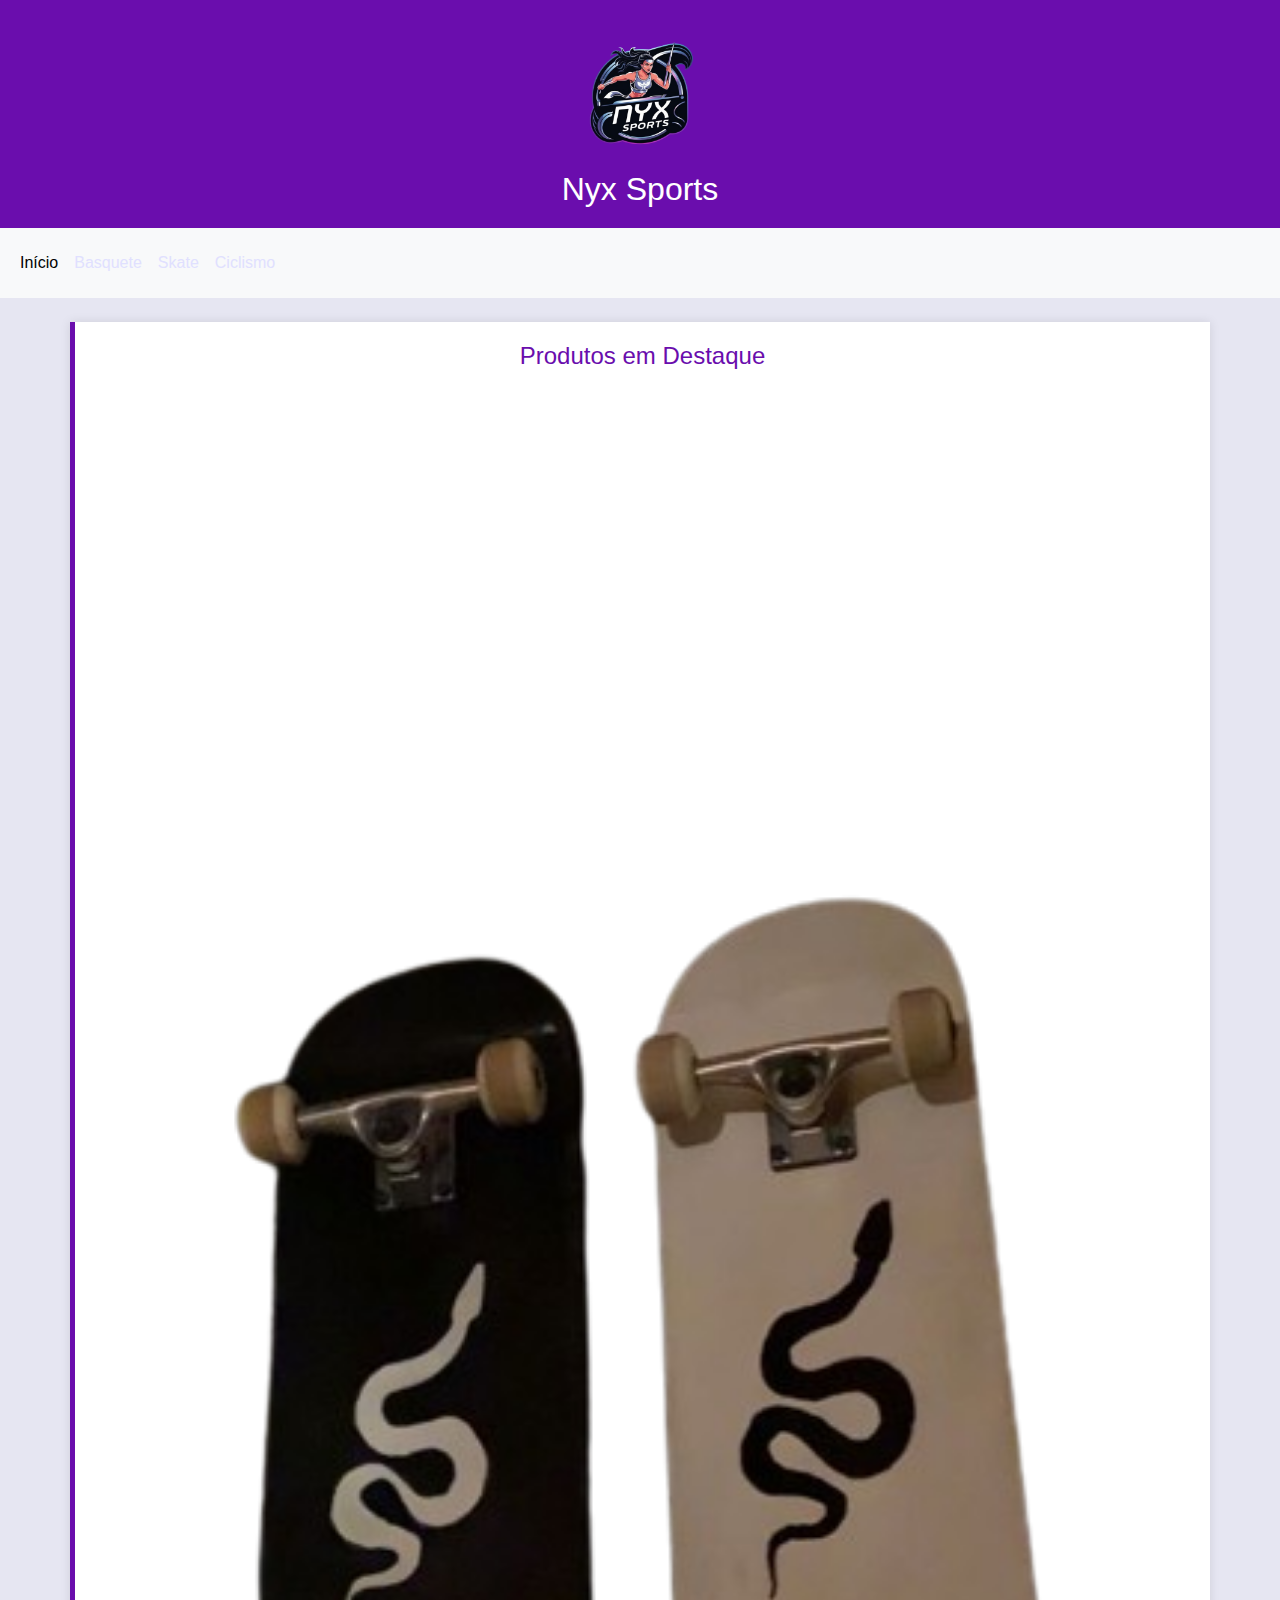
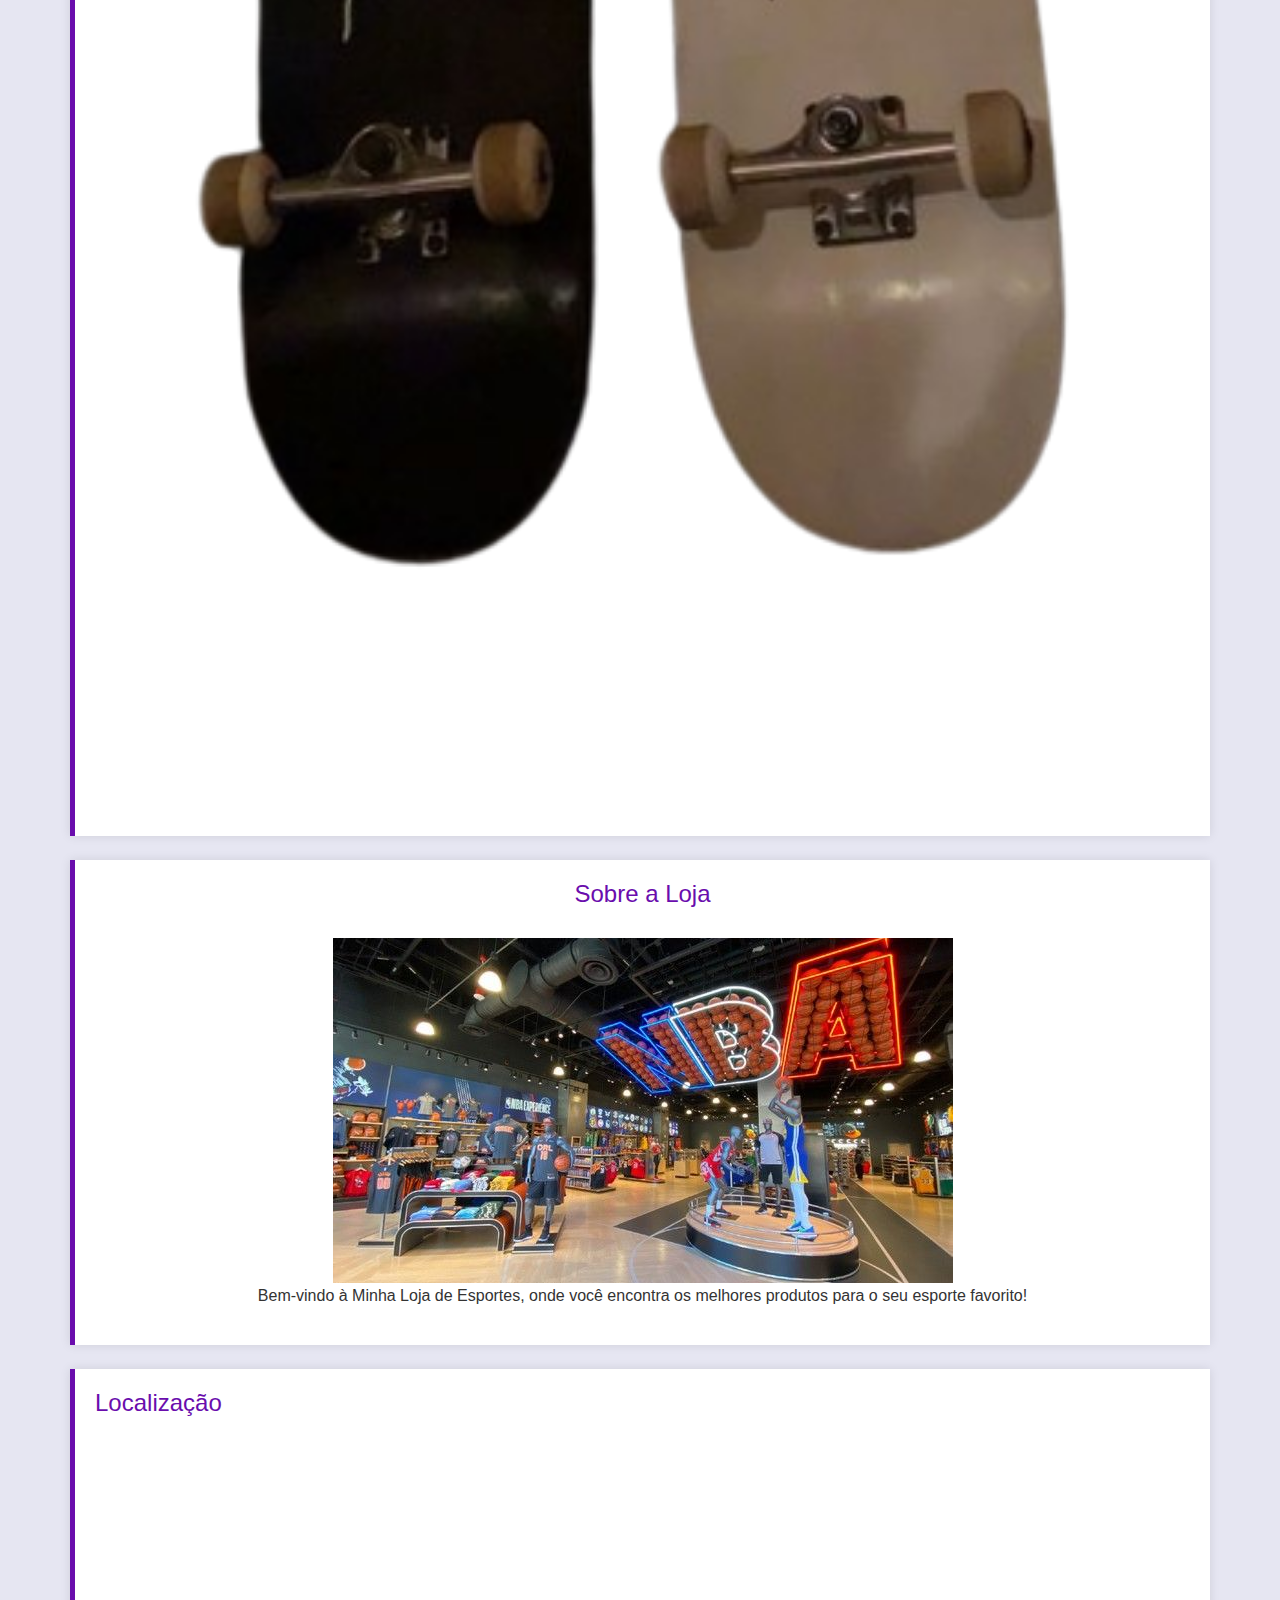
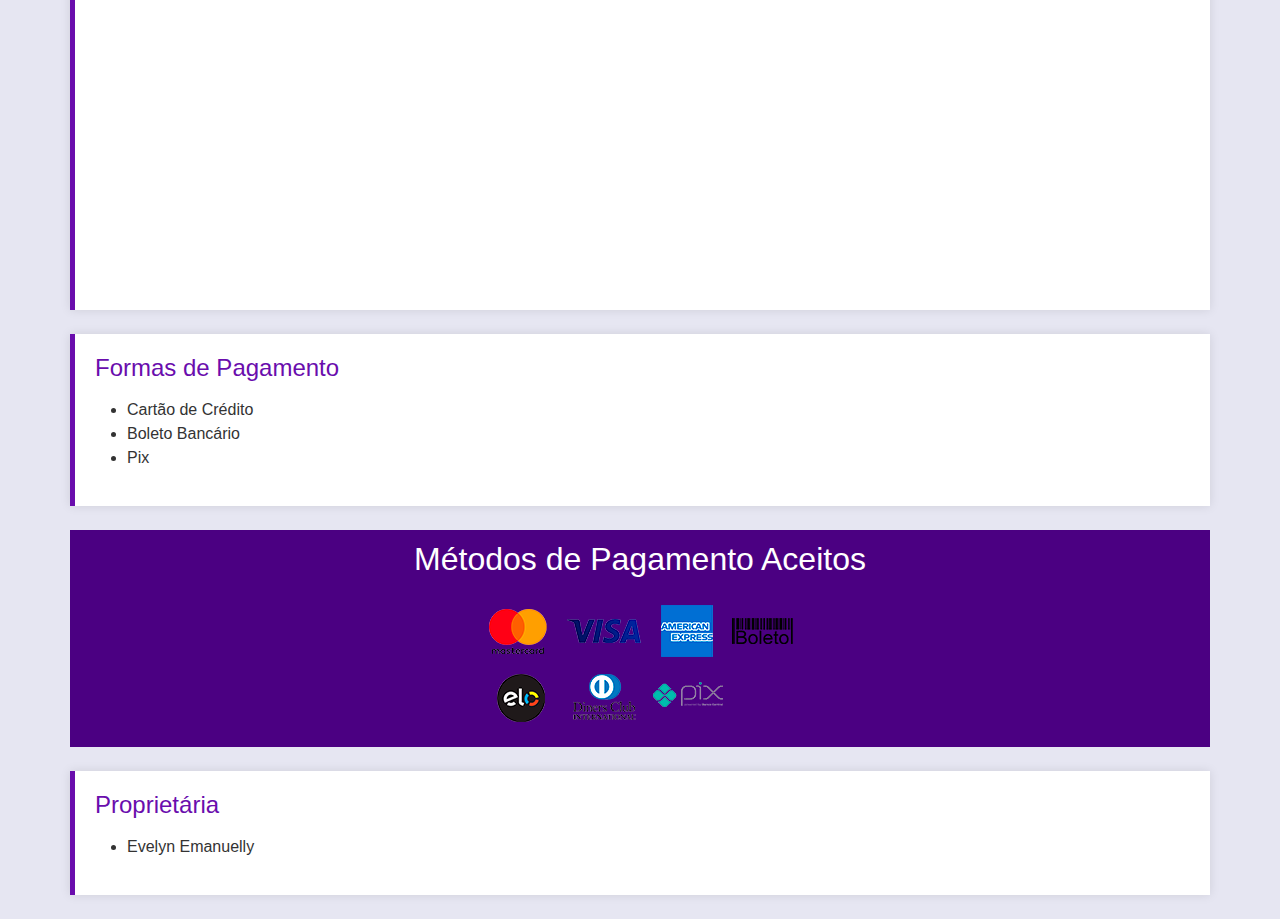
==== index.html @ dfee6684 "Site concluido" ====
<!DOCTYPE html>
<html lang="pt-BR">
<head>
    <meta charset="UTF-8">
    <meta name="viewport" content="width=device-width, initial-scale=1.0">
    <title>Nyx Sports</title>
    <link href="https://cdn.jsdelivr.net/npm/bootstrap@5.3.0/dist/css/bootstrap.min.css" rel="stylesheet">
    <script src="https://cdn.jsdelivr.net/npm/bootstrap@5.3.0/dist/js/bootstrap.bundle.min.js"></script>
    <link rel="stylesheet" href="estilo.css"> 
</head>
<body>

    <!-- Imagem do Logo -->
    <header class="text-center">
        <img src="imgs/logo.png" alt="Logo da Loja">
        <h1>Nyx Sports</h1>
    </header>

    <nav class="navbar navbar-expand-lg navbar-light bg-light">
        <div class="container-fluid">
            <ul class="navbar-nav me-auto mb-2 mb-lg-0">
                <li class="nav-item">
                    <a class="nav-link active" aria-current="page" href="index.html">Início</a>
                </li>
                <li class="nav-item">
                    <a class="nav-link" href="Esporte/Basquete/index.html">Basquete</a>
                </li>
                <li class="nav-item">
                    <a class="nav-link" href="Esporte/Skate/index.html">Skate</a>
                </li>
                <li class="nav-item">
                    <a class="nav-link" href="Esporte/Ciclismo/index.html">Ciclismo</a>
                </li>
            </ul>
        </div>
    </nav>

    <section class="container mt-4">
        <h2 class="text-center">Produtos em Destaque</h2>
        <div id="carouselExampleIndicators" class="carousel slide" data-bs-ride="carousel">
            <div class="carousel-indicators">
                <button type="button" data-bs-target="#carouselExampleIndicators" data-bs-slide-to="0" class="active" aria-current="true" aria-label="Slide 1"></button>
                <button type="button" data-bs-target="#carouselExampleIndicators" data-bs-slide-to="1" aria-label="Slide 2"></button>
                <button type="button" data-bs-target="#carouselExampleIndicators" data-bs-slide-to="2" aria-label="Slide 3"></button>
            </div>
            <div class="carousel-inner">
                <div class="carousel-item active">
                    <a href="Esporte/Skate/index.html"><img src="imgs/skate.snakes.png" class="d-block w-100" alt="Produto de Skate"></a>
                    <div class="carousel-caption d-none d-md-block">
                        <h5>Skate Completo Pro</h5>
                        <p>Ideal para quem busca performance.</p>
                    </div>
                </div>
                <div class="carousel-item">
                    <a href="Esporte/Ciclismo/index.html"><img src="imgs/kit.seguranca.jpeg" class="d-block w-100" alt="Produto de Ciclismo"></a>
                    <div class="carousel-caption d-none d-md-block">
                        <h5>Bicicleta Speed Pro</h5>
                        <p>Leve e rápida, perfeita para competições.</p>
                    </div>
                </div>
                <div class="carousel-item">
                    <a href="Esporte/Basquete/index.html"><img src="imgs/bola3 - lançamento.jpg" class="d-block w-100" alt="Produto de Basquete"></a>
                    <div class="carousel-caption d-none d-md-block">
                        <h5>Bola de Basquete com swarovski</h5>
                        <p>Alta durabilidade e aderência.</p>
                    </div>
                </div>
            </div>
            <button class="carousel-control-prev" type="button" data-bs-target="#carouselExampleIndicators" data-bs-slide="prev">
                <span class="carousel-control-prev-icon" aria-hidden="true"></span>
                <span class="visually-hidden">Previous</span>
            </button>
            <button class="carousel-control-next" type="button" data-bs-target="#carouselExampleIndicators" data-bs-slide="next">
                <span class="carousel-control-next-icon" aria-hidden="true"></span>
                <span class="visually-hidden">Next</span>
            </button>
        </div>
    </section>

    <section class="container text-center mt-4">
        <h2>Sobre a Loja</h2>
        <img src="imgs/foto loja.jpeg" alt="Imagem da Loja" class="img-fluid">
        <p>Bem-vindo à Minha Loja de Esportes, onde você encontra os melhores produtos para o seu esporte favorito!</p>
    </section>

    <section class="container mt-4">
        <h2>Localização</h2>
        <iframe src="https://www.google.com/maps/place/Sport+Center/@-16.16876,-42.2938519,20.25z/data=!4m14!1m7!3m6!1s0x74debf164f2884d:0x53d7c2a67499456d!2sSport+Center!8m2!3d-16.1687033!4d-42.2937317!16s%2Fg%2F11j4qpgv6m!3m5!1s0x74debf164f2884d:0x53d7c2a67499456d!8m2!3d-16.1687033!4d-42.2937317!16s%2Fg%2F11j4qpgv6m?entry=ttu" width="100%" height="450" style="border:0;" allowfullscreen="" loading="lazy"></iframe>
    </section>

    <section class="container mt-4">
        <h2>Formas de Pagamento</h2>
        <ul>
            <li>Cartão de Crédito</li>
            <li>Boleto Bancário</li>
            <li>Pix</li>
        </ul>
    </section>

    <footer class="container text-center mt-4">
        <h2>Métodos de Pagamento Aceitos</h2>
        <img src="imgs/pagamento.png" alt="Formas de Pagamento Aceitas" class="img-fluid">
    </footer>

    <section class="container mt-4 mb-4">
        <h2>Proprietária</h2>
        <ul>
            <li>Evelyn Emanuelly</li>
        </ul>
    </section>

</body>
</html>
---- estilo.css ----
/* Estilos Globais */
body {
    font-family: Arial, sans-serif;
    margin: 0;
    padding: 0;
    background-color: #e6e6f2; /* Tom frio claro de fundo */
    color: #333;
}

/* Cabeçalho */
header {
    background-color: #6a0dad; /* Roxo forte */
    color: #fff;
    padding: 20px 0;
    text-align: center;
}

header img {
    max-width: 150px;
    height: auto;
}

header h1 {
    margin: 0;
    font-size: 2em;
}

/* Menu de Navegação */
nav {
    background-color: #4b0082; /* Roxo escuro */
}

nav .navbar-nav .nav-link {
    color: #e0e0ff; /* Tom frio claro */
    padding: 15px;
}

nav .navbar-nav .nav-link:hover {
    background-color: #6a0dad; /* Roxo forte */
    color: #fff;
}

/* Seções de Conteúdo */
section.container {
    padding: 20px;
    background-color: #fff;
    margin-top: 20px;
    box-shadow: 0px 0px 10px rgba(0, 0, 0, 0.1);
    border-left: 5px solid #6a0dad; /* Detalhe em roxo */
}

section h2 {
    font-size: 1.5em;
    color: #6a0dad; /* Roxo forte */
    margin-bottom: 15px;
}

section p {
    line-height: 1.6;
}

section img {
    max-width: 100%;
    height: auto;
    margin-top: 15px;
}

/* Cartões de Produtos */
.card {
    box-shadow: 0px 0px 5px rgba(0, 0, 0, 0.1);
    border: none;
}

.card .card-title {
    font-size: 1.25em;
    color: #6a0dad; /* Roxo forte */
}

.card .card-text {
    font-size: 1em;
    color: #333;
}

.card img {
    max-width: 100%;
    height: auto;
}

.card .text-muted {
    font-size: 0.9em;
    color: #666;
}

/* Rodapé */
footer {
    background-color: #4b0082; /* Roxo escuro */
    color: #fff;
    padding: 10px 0;
    text-align: center;
    margin-top: 20px;
}

footer img {
    max-width: 200px;
    height: auto;
    margin-top: 10px;
}

/* Estilos Responsivos */
@media (max-width: 768px) {
    header img {
        max-width: 100px;
    }

    nav .navbar-nav .nav-link {
        padding: 10px;
    }

    section.container {
        padding: 15px;
    }
}
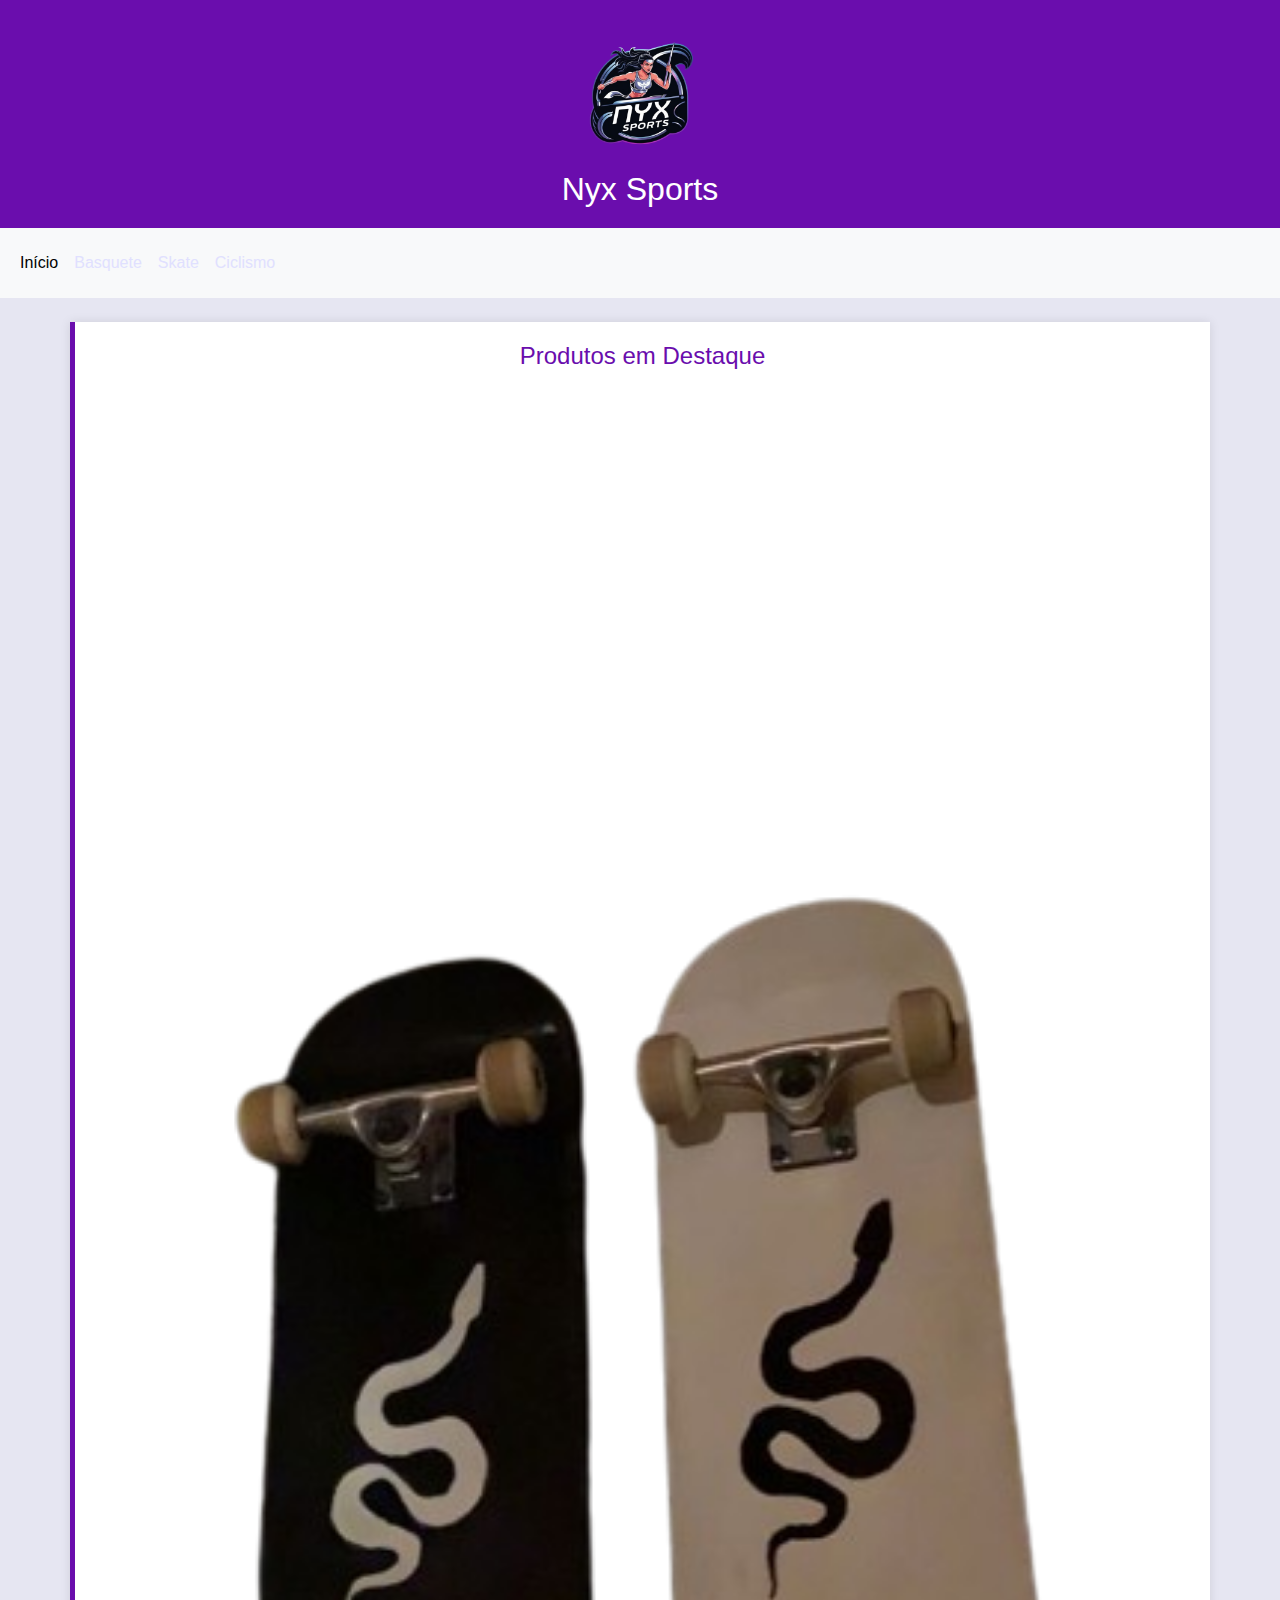
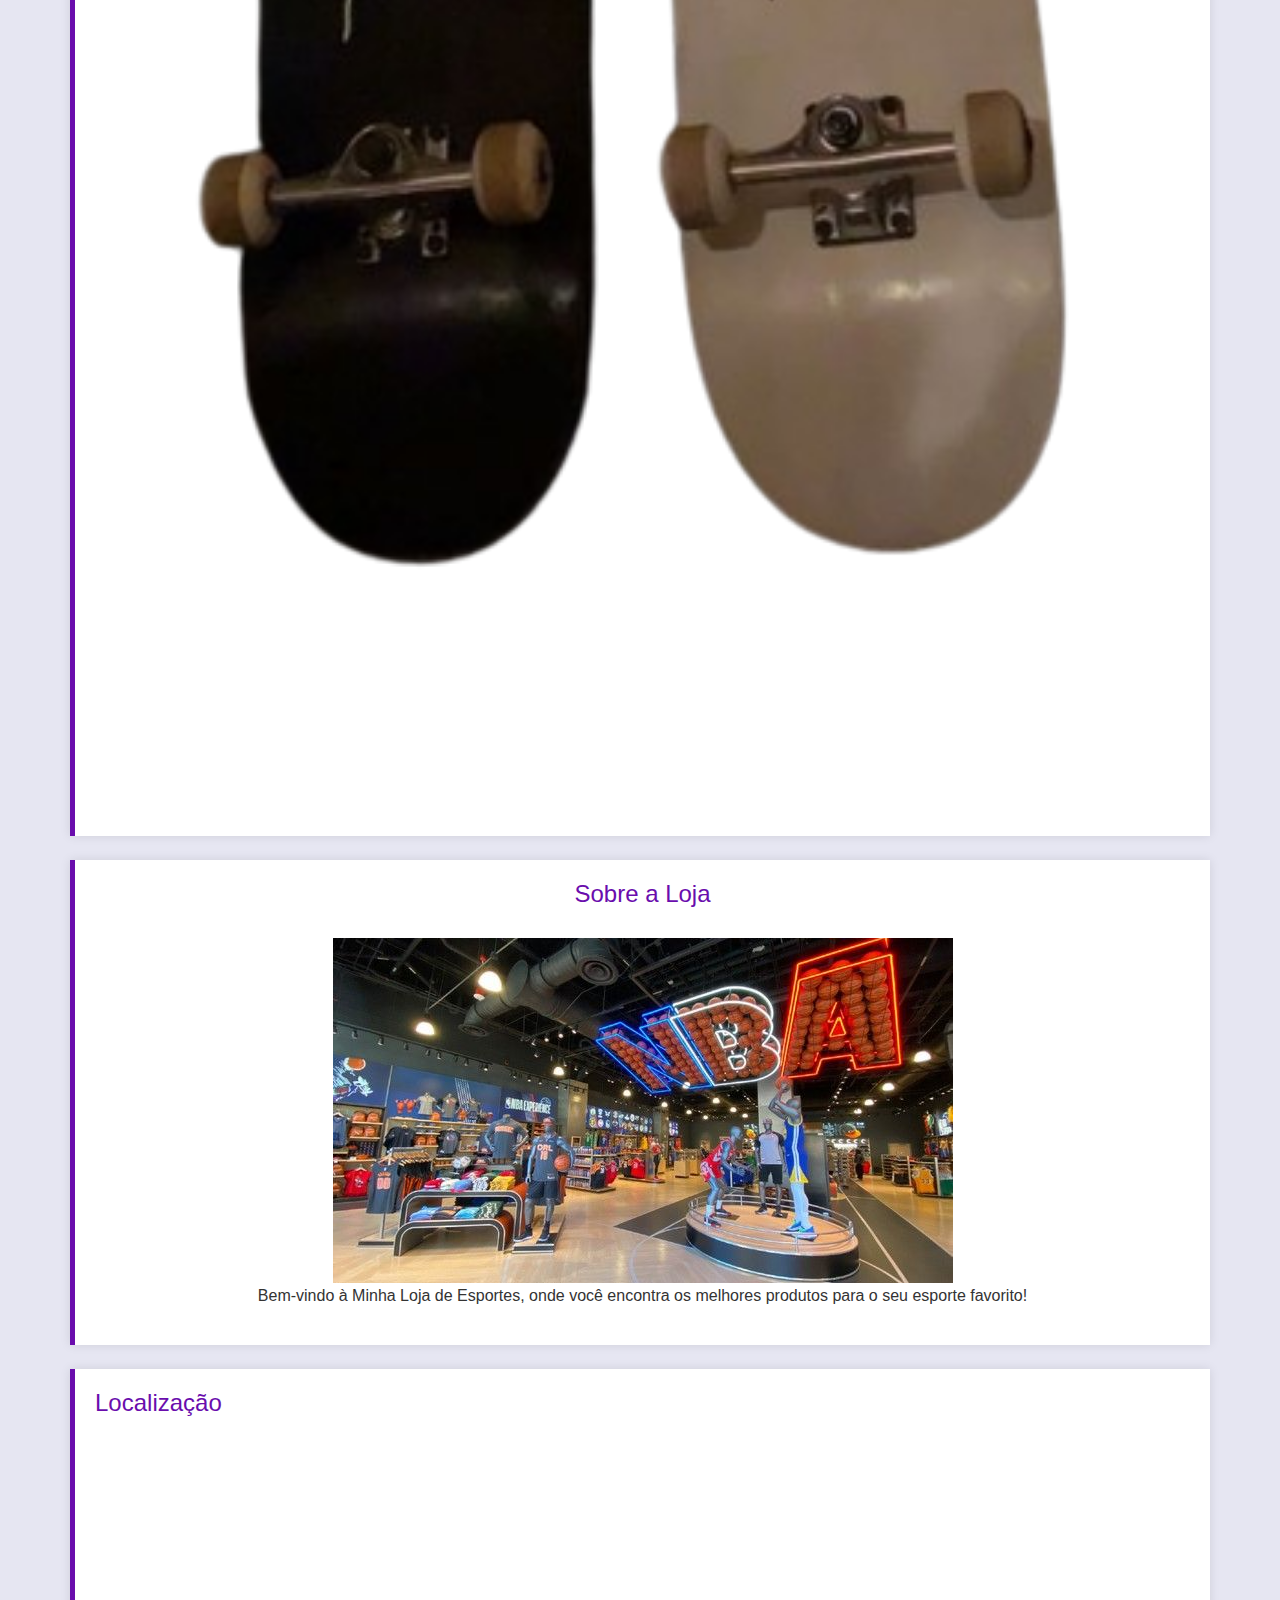
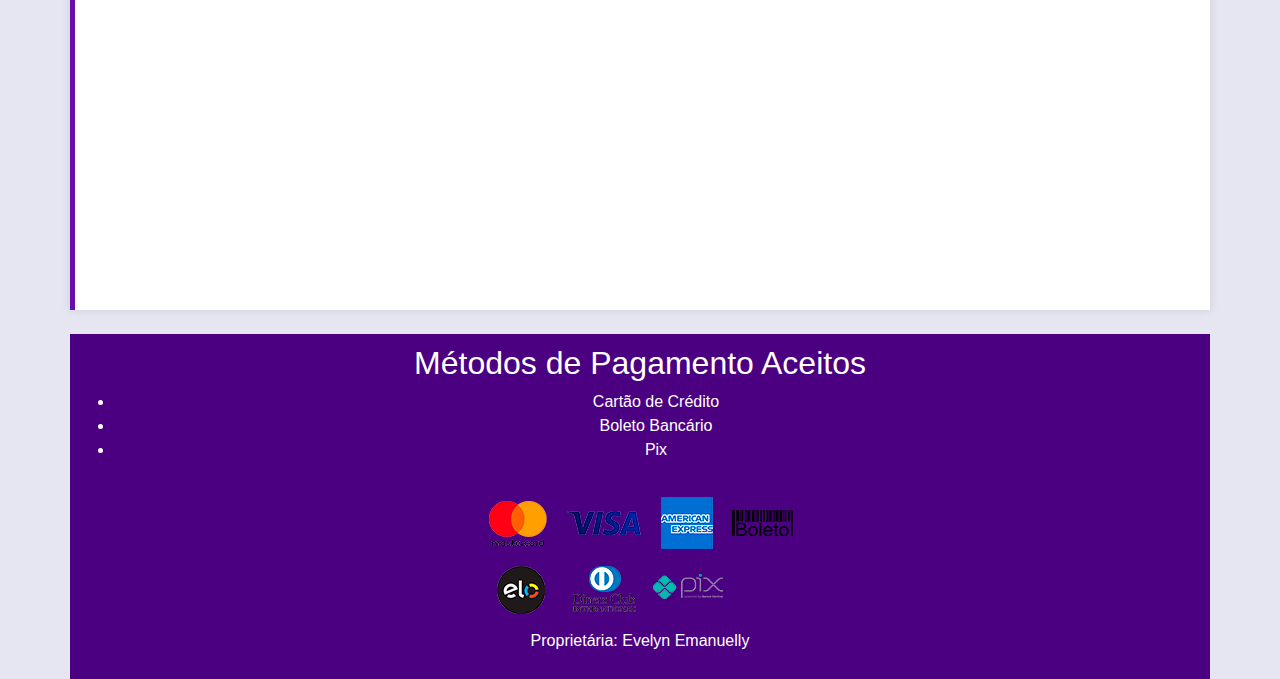
==== commit e4e7fde4: "mudanças feitas no index" ====
--- a/index.html
+++ b/index.html
@@ -10,7 +10,6 @@
 </head>
 <body>
 
-    <!-- Imagem do Logo -->
     <header class="text-center">
         <img src="imgs/logo.png" alt="Logo da Loja">
         <h1>Nyx Sports</h1>
@@ -88,26 +87,16 @@
         <iframe src="https://www.google.com/maps/place/Sport+Center/@-16.16876,-42.2938519,20.25z/data=!4m14!1m7!3m6!1s0x74debf164f2884d:0x53d7c2a67499456d!2sSport+Center!8m2!3d-16.1687033!4d-42.2937317!16s%2Fg%2F11j4qpgv6m!3m5!1s0x74debf164f2884d:0x53d7c2a67499456d!8m2!3d-16.1687033!4d-42.2937317!16s%2Fg%2F11j4qpgv6m?entry=ttu" width="100%" height="450" style="border:0;" allowfullscreen="" loading="lazy"></iframe>
     </section>
 
-    <section class="container mt-4">
-        <h2>Formas de Pagamento</h2>
+    <footer class="container text-center mt-4">
+        <h2>Métodos de Pagamento Aceitos</h2>
         <ul>
             <li>Cartão de Crédito</li>
             <li>Boleto Bancário</li>
             <li>Pix</li>
         </ul>
-    </section>
-
-    <footer class="container text-center mt-4">
-        <h2>Métodos de Pagamento Aceitos</h2>
         <img src="imgs/pagamento.png" alt="Formas de Pagamento Aceitas" class="img-fluid">
-    </footer>
-
-    <section class="container mt-4 mb-4">
-        <h2>Proprietária</h2>
-        <ul>
-            <li>Evelyn Emanuelly</li>
-        </ul>
-    </section>
+        <p>Proprietária: Evelyn Emanuelly</p>
+    </footer>    
 
 </body>
 </html>
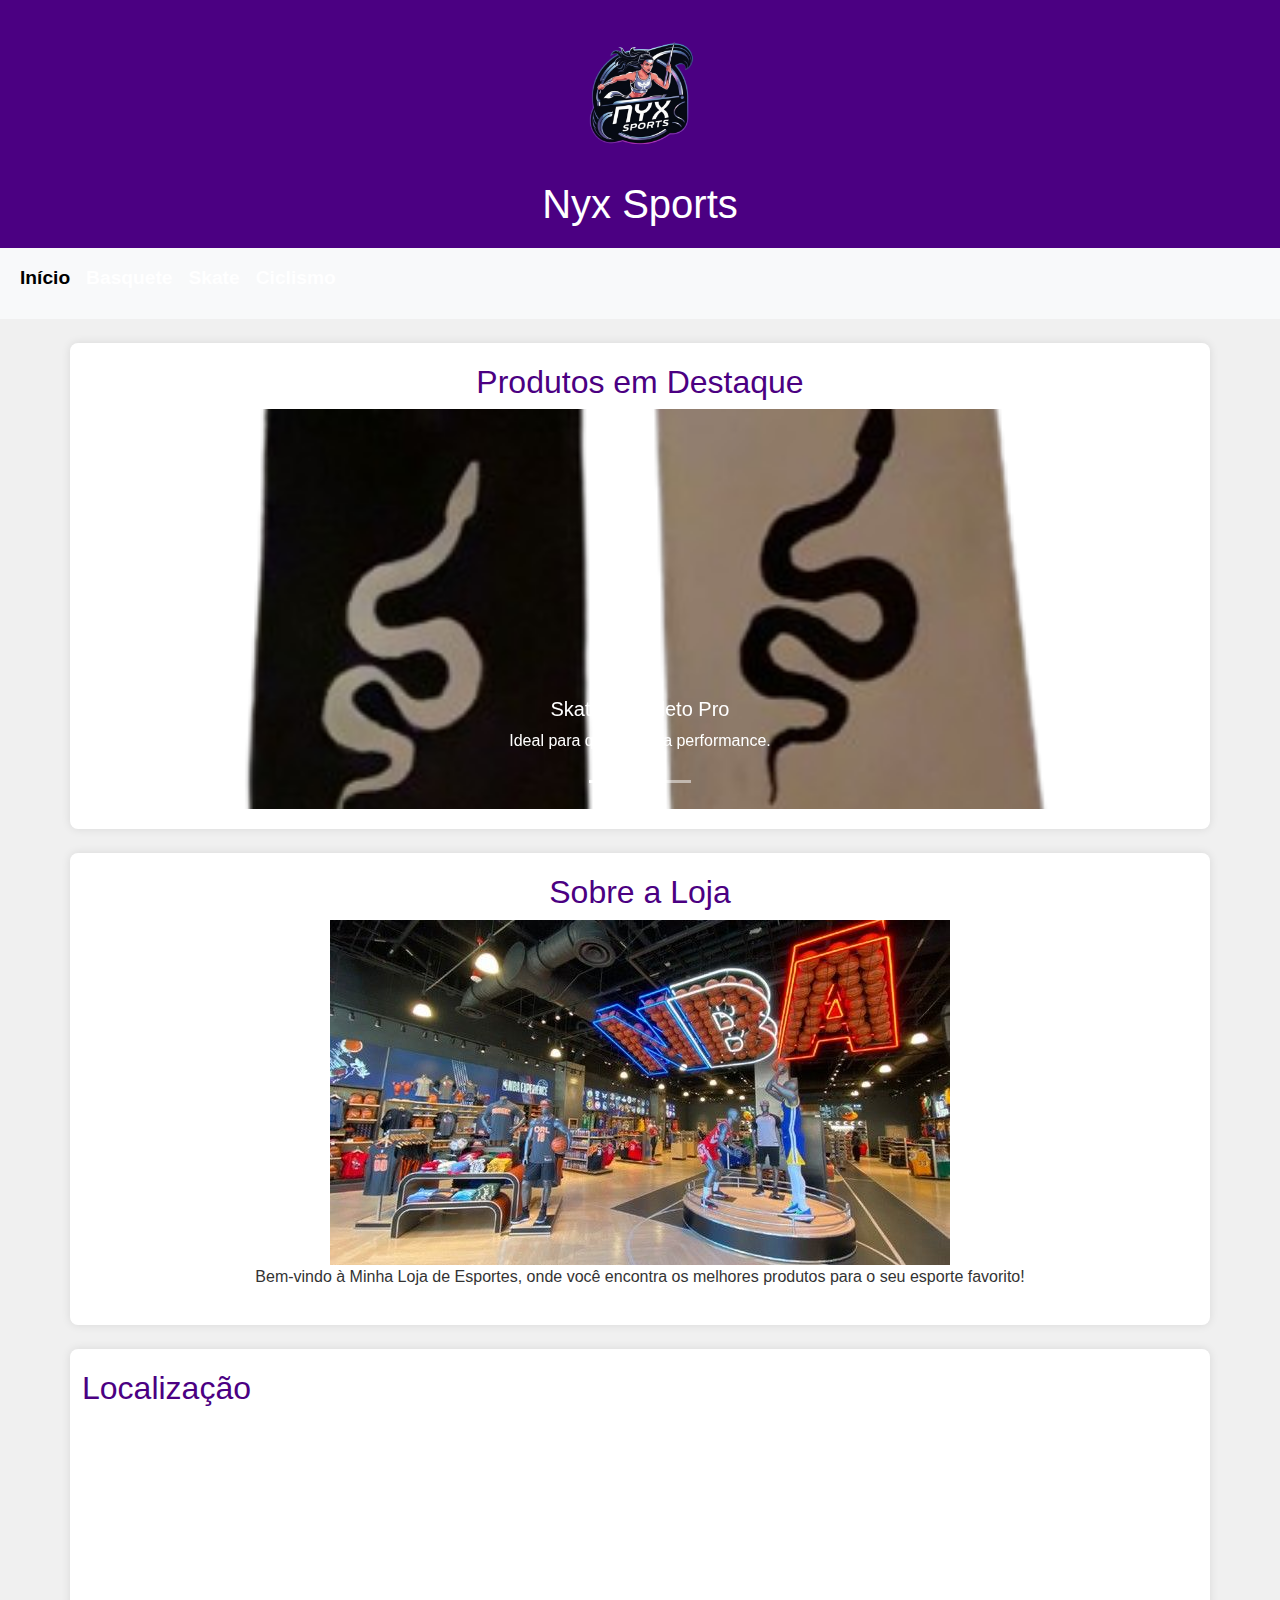
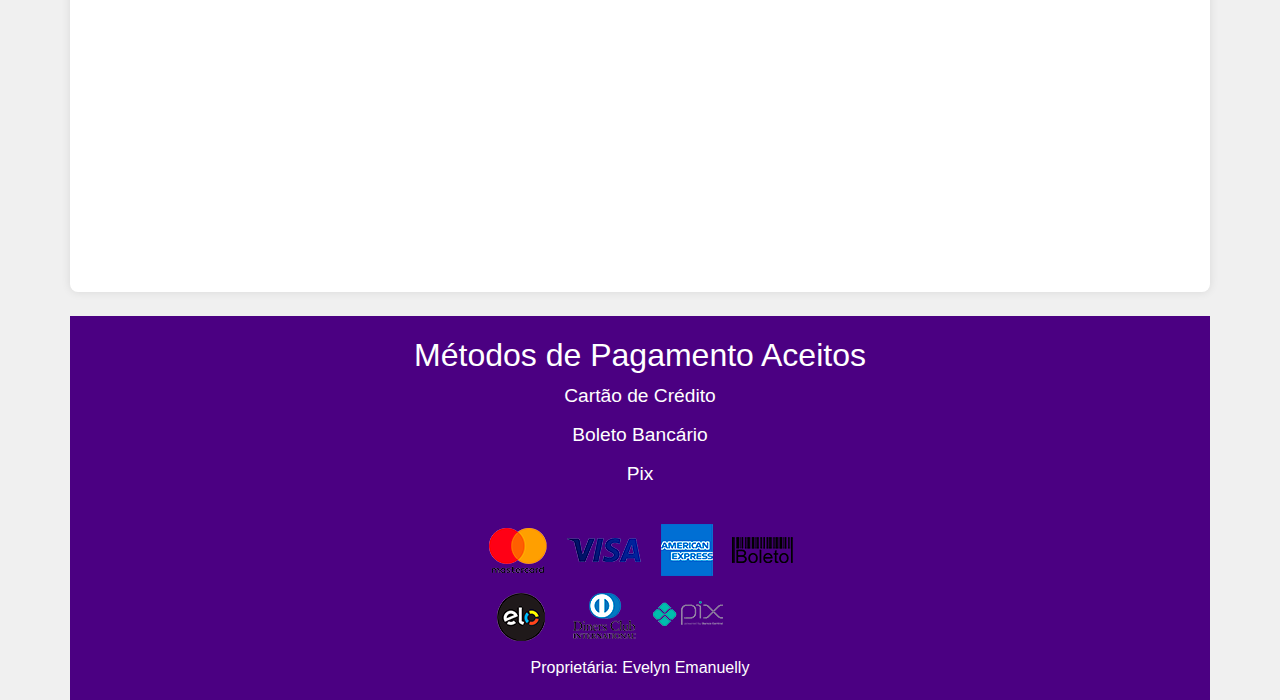
==== commit e7f31437: "Alterações feitas" ====
--- a/index.html
+++ b/index.html
@@ -51,9 +51,9 @@
                     </div>
                 </div>
                 <div class="carousel-item">
-                    <a href="Esporte/Ciclismo/index.html"><img src="imgs/kit.seguranca.jpeg" class="d-block w-100" alt="Produto de Ciclismo"></a>
+                    <a href="Esporte/Ciclismo/index.html"><img src="imgs/quadro bike.webp" class="d-block w-100" alt="Produto de Ciclismo"></a>
                     <div class="carousel-caption d-none d-md-block">
-                        <h5>Bicicleta Speed Pro</h5>
+                        <h5>Quadro de bicicleta</h5>
                         <p>Leve e rápida, perfeita para competições.</p>
                     </div>
                 </div>
--- a/estilo.css
+++ b/estilo.css
@@ -1,122 +1,86 @@
-/* Estilos Globais */
+/* Estilo geral para a página */
 body {
     font-family: Arial, sans-serif;
-    margin: 0;
-    padding: 0;
-    background-color: #e6e6f2; /* Tom frio claro de fundo */
-    color: #333;
+    background-color: #f0f0f0; /* Fundo claro para contraste com os elementos */
+    color: #333; /* Cor do texto */
 }
 
-/* Cabeçalho */
+/* Estilo do cabeçalho */
 header {
-    background-color: #6a0dad; /* Roxo forte */
-    color: #fff;
+    background-color: #4b0082; /* Cor de fundo roxa escura */
+    color: #fff; /* Cor do texto branca */
     padding: 20px 0;
-    text-align: center;
 }
 
 header img {
-    max-width: 150px;
-    height: auto;
+    max-width: 150px; /* Tamanho máximo para o logo */
+    margin-bottom: 10px;
 }
 
-header h1 {
+h1 {
+    font-size: 2.5em;
     margin: 0;
-    font-size: 2em;
 }
 
-/* Menu de Navegação */
-nav {
-    background-color: #4b0082; /* Roxo escuro */
+/* Estilo da barra de navegação */
+.navbar {
+    background-color: #6a0dad; /* Cor de fundo roxa */
 }
 
-nav .navbar-nav .nav-link {
-    color: #e0e0ff; /* Tom frio claro */
-    padding: 15px;
+.navbar .nav-link {
+    color: #fff; /* Cor do texto dos links */
+    font-weight: bold;
 }
 
-nav .navbar-nav .nav-link:hover {
-    background-color: #6a0dad; /* Roxo forte */
-    color: #fff;
+.navbar .nav-link:hover {
+    color: #dcdcdc; /* Cor do texto ao passar o mouse */
 }
 
-/* Seções de Conteúdo */
-section.container {
+/* Estilo do carrossel */
+.carousel-inner img {
+    max-height: 400px; /* Define a altura máxima das imagens */
+    object-fit: cover; /* Ajusta a imagem para preencher a altura sem distorcer */
+    width: 100%; /* Garante que a imagem tenha a largura completa do contêiner */
+}
+
+/* Estilo das seções */
+section {
+    background-color: #fff; /* Fundo branco para as seções */
     padding: 20px;
-    background-color: #fff;
-    margin-top: 20px;
-    box-shadow: 0px 0px 10px rgba(0, 0, 0, 0.1);
-    border-left: 5px solid #6a0dad; /* Detalhe em roxo */
+    margin-bottom: 20px;
+    border-radius: 8px;
+    box-shadow: 0px 0px 10px rgba(0, 0, 0, 0.1); /* Sombra suave */
 }
 
 section h2 {
-    font-size: 1.5em;
-    color: #6a0dad; /* Roxo forte */
-    margin-bottom: 15px;
+    color: #4b0082; /* Cor roxa para os títulos das seções */
 }
 
-section p {
-    line-height: 1.6;
-}
-
-section img {
-    max-width: 100%;
-    height: auto;
-    margin-top: 15px;
-}
-
-/* Cartões de Produtos */
-.card {
-    box-shadow: 0px 0px 5px rgba(0, 0, 0, 0.1);
-    border: none;
-}
-
-.card .card-title {
-    font-size: 1.25em;
-    color: #6a0dad; /* Roxo forte */
-}
-
-.card .card-text {
-    font-size: 1em;
-    color: #333;
-}
-
-.card img {
-    max-width: 100%;
-    height: auto;
-}
-
-.card .text-muted {
-    font-size: 0.9em;
-    color: #666;
-}
-
-/* Rodapé */
+/* Estilo do rodapé */
 footer {
-    background-color: #4b0082; /* Roxo escuro */
+    background-color: #4b0082; /* Cor de fundo roxa escura */
     color: #fff;
-    padding: 10px 0;
-    text-align: center;
+    padding: 20px 0;
     margin-top: 20px;
 }
 
+footer p {
+    margin: 0;
+}
+
+/* Estilo das listas de formas de pagamento */
+ul {
+    list-style-type: none; /* Remove os marcadores das listas */
+    padding: 0;
+}
+
+ul li {
+    font-size: 1.2em;
+    margin-bottom: 10px;
+}
+
+/* Estilo para as imagens de formas de pagamento */
 footer img {
-    max-width: 200px;
-    height: auto;
+    max-width: 200px; /* Tamanho máximo das imagens no rodapé */
     margin-top: 10px;
 }
-
-/* Estilos Responsivos */
-@media (max-width: 768px) {
-    header img {
-        max-width: 100px;
-    }
-
-    nav .navbar-nav .nav-link {
-        padding: 10px;
-    }
-
-    section.container {
-        padding: 15px;
-    }
-}
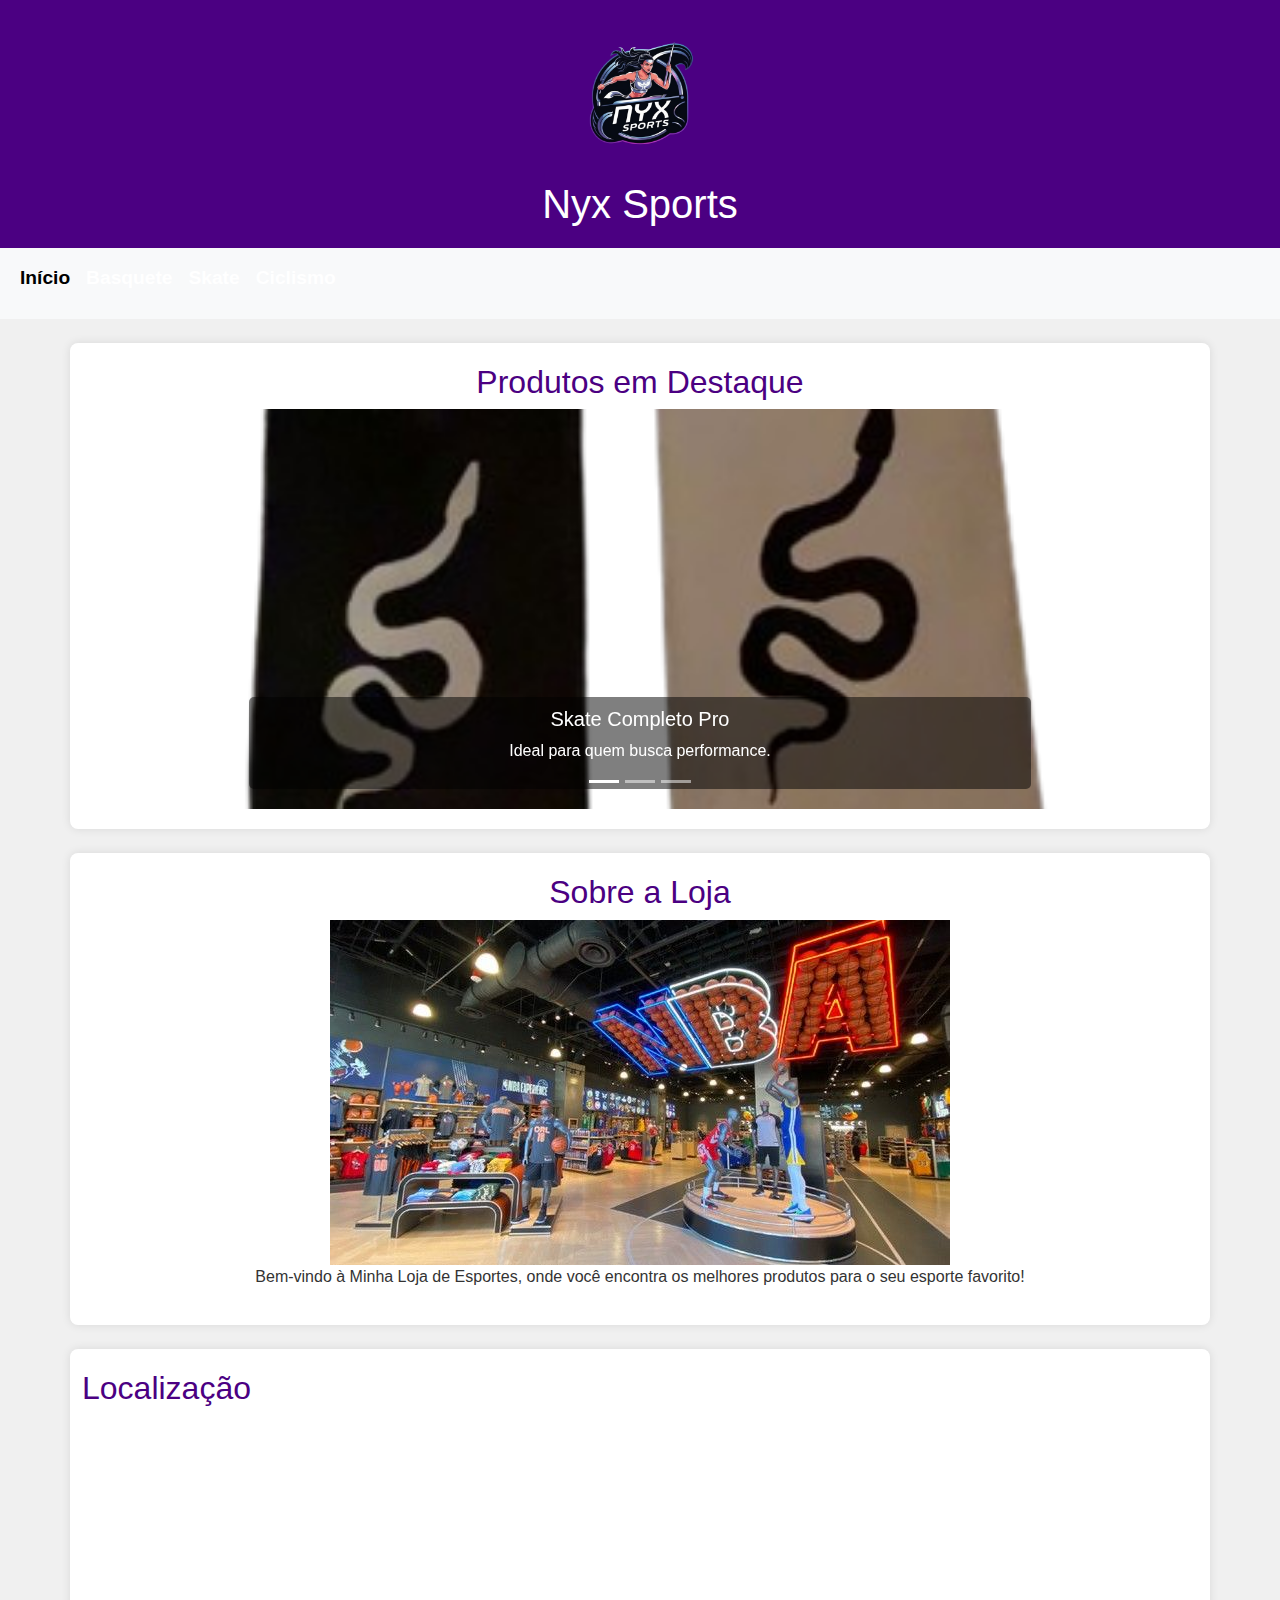
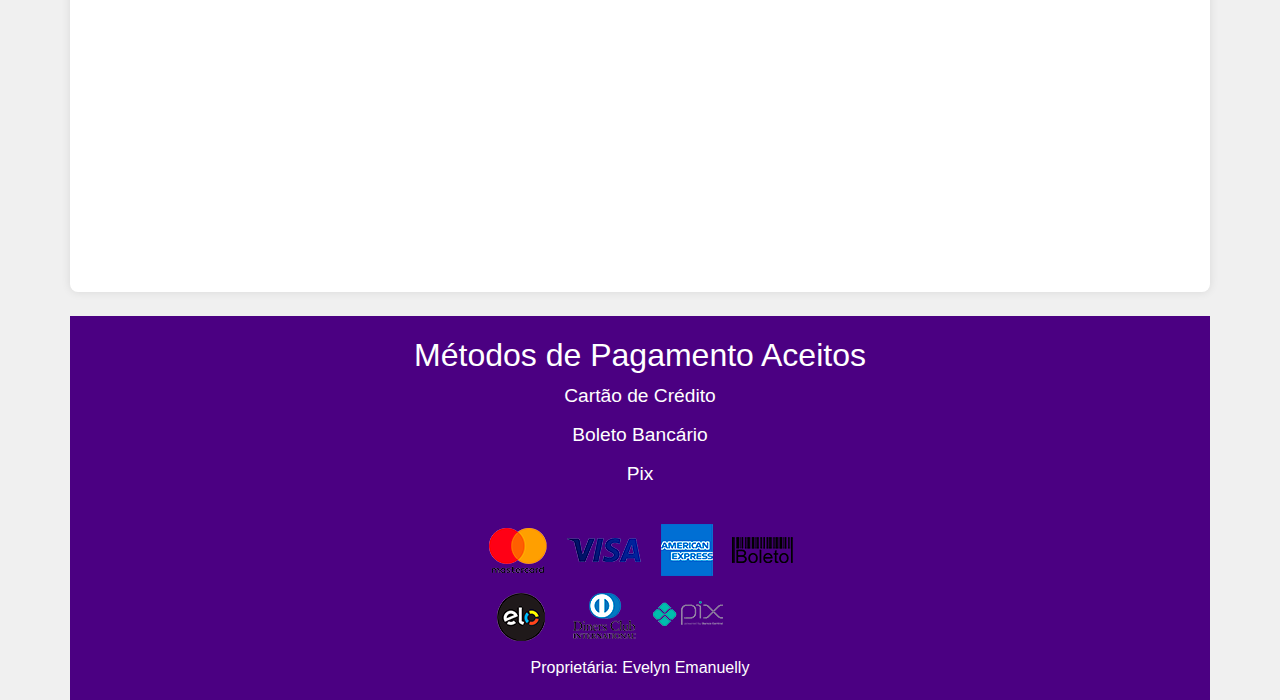
==== commit b3eef3f4: "Mais alterações" ====
--- a/index.html
+++ b/index.html
@@ -11,7 +11,7 @@
 <body>
 
     <header class="text-center">
-        <img src="imgs/logo.png" alt="Logo da Loja">
+        <img src="imgs/logo.png" alt="Logo da Loja" class="logo-img">
         <h1>Nyx Sports</h1>
     </header>
 
--- a/estilo.css
+++ b/estilo.css
@@ -1,19 +1,24 @@
-/* Estilo geral para a página */
 body {
     font-family: Arial, sans-serif;
-    background-color: #f0f0f0; /* Fundo claro para contraste com os elementos */
-    color: #333; /* Cor do texto */
+    background-color: #f0f0f0; 
+    color: #333; 
 }
 
-/* Estilo do cabeçalho */
+.logo-img {
+    width: 150px; 
+    height: auto; 
+    max-width: 100%; 
+}
+
 header {
-    background-color: #4b0082; /* Cor de fundo roxa escura */
-    color: #fff; /* Cor do texto branca */
+    background-color: #4b0082; 
+    color: #fff; 
     padding: 20px 0;
+    text-align: center;
 }
 
 header img {
-    max-width: 150px; /* Tamanho máximo para o logo */
+    max-width: 150px; 
     margin-bottom: 10px;
 }
 
@@ -22,55 +27,58 @@
     margin: 0;
 }
 
-/* Estilo da barra de navegação */
 .navbar {
-    background-color: #6a0dad; /* Cor de fundo roxa */
+    background-color: #6a0dad; 
 }
 
 .navbar .nav-link {
-    color: #fff; /* Cor do texto dos links */
+    color: #fff; 
     font-weight: bold;
 }
 
 .navbar .nav-link:hover {
-    color: #dcdcdc; /* Cor do texto ao passar o mouse */
+    color: #dcdcdc; 
 }
 
-/* Estilo do carrossel */
 .carousel-inner img {
-    max-height: 400px; /* Define a altura máxima das imagens */
-    object-fit: cover; /* Ajusta a imagem para preencher a altura sem distorcer */
-    width: 100%; /* Garante que a imagem tenha a largura completa do contêiner */
+    max-height: 400px; 
+    object-fit: cover; 
+    width: 100%; 
 }
 
-/* Estilo das seções */
+.carousel-caption {
+    background-color: rgba(0, 0, 0, 0.5); 
+    color: #fff; 
+    padding: 10px;
+    border-radius: 5px; 
+}
+
 section {
-    background-color: #fff; /* Fundo branco para as seções */
+    background-color: #fff; 
     padding: 20px;
     margin-bottom: 20px;
     border-radius: 8px;
-    box-shadow: 0px 0px 10px rgba(0, 0, 0, 0.1); /* Sombra suave */
+    box-shadow: 0px 0px 10px rgba(0, 0, 0, 0.1); 
 }
 
 section h2 {
-    color: #4b0082; /* Cor roxa para os títulos das seções */
+    color: #4b0082; 
 }
 
-/* Estilo do rodapé */
 footer {
-    background-color: #4b0082; /* Cor de fundo roxa escura */
+    background-color: #4b0082; 
     color: #fff;
     padding: 20px 0;
     margin-top: 20px;
+    text-align: center;
 }
 
 footer p {
     margin: 0;
 }
 
-/* Estilo das listas de formas de pagamento */
 ul {
-    list-style-type: none; /* Remove os marcadores das listas */
+    list-style-type: none; 
     padding: 0;
 }
 
@@ -79,8 +87,7 @@
     margin-bottom: 10px;
 }
 
-/* Estilo para as imagens de formas de pagamento */
 footer img {
-    max-width: 200px; /* Tamanho máximo das imagens no rodapé */
+    max-width: 200px; 
     margin-top: 10px;
 }
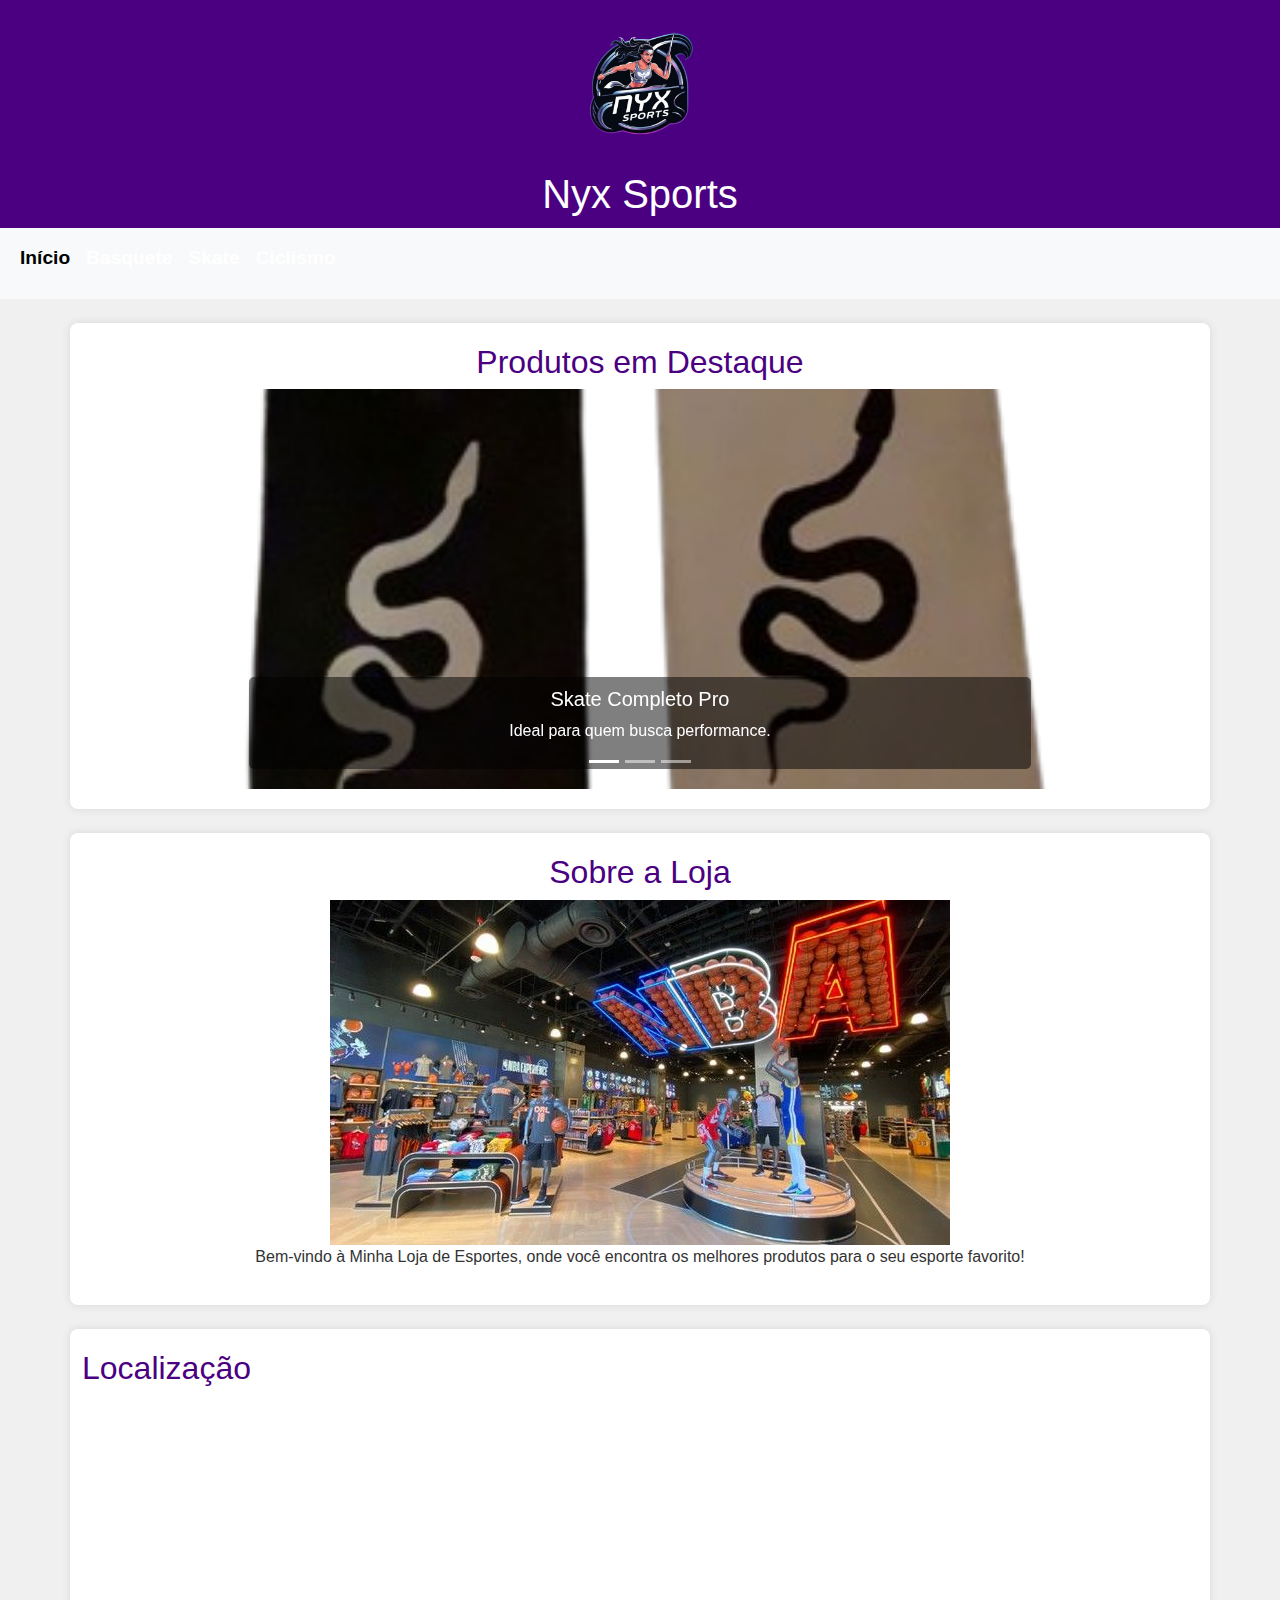
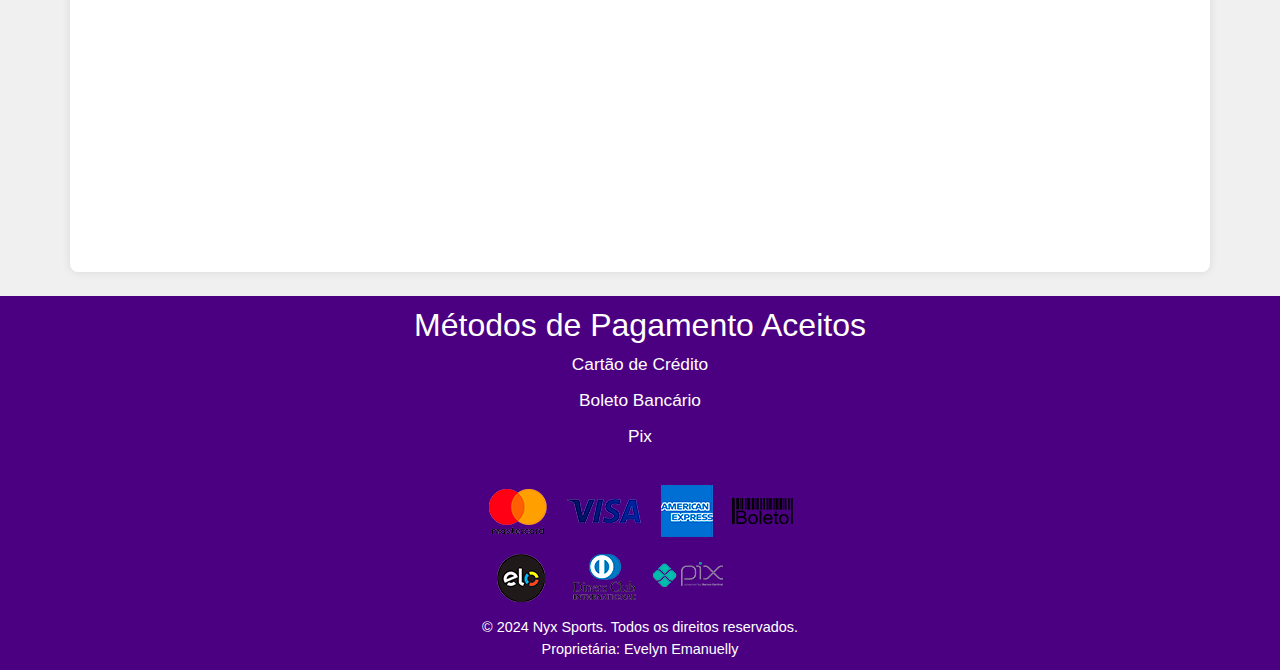
==== commit 2b52f4d0: "Novas Alterações" ====
--- a/index.html
+++ b/index.html
@@ -10,8 +10,9 @@
 </head>
 <body>
 
-    <header class="text-center">
-        <img src="imgs/logo.png" alt="Logo da Loja" class="logo-img">
+    <!-- Alterado a classe para header-small -->
+    <header class="header-small text-center">
+        <img src="/imgs/logo.png" alt="Logo da Loja" class="logo-img">
         <h1>Nyx Sports</h1>
     </header>
 
@@ -19,16 +20,16 @@
         <div class="container-fluid">
             <ul class="navbar-nav me-auto mb-2 mb-lg-0">
                 <li class="nav-item">
-                    <a class="nav-link active" aria-current="page" href="index.html">Início</a>
+                    <a class="nav-link active" aria-current="page" href="/index.html">Início</a>
                 </li>
                 <li class="nav-item">
-                    <a class="nav-link" href="Esporte/Basquete/index.html">Basquete</a>
+                    <a class="nav-link" href="/Esporte/Basquete/index.html">Basquete</a>
                 </li>
                 <li class="nav-item">
-                    <a class="nav-link" href="Esporte/Skate/index.html">Skate</a>
+                    <a class="nav-link" href="/Esporte/Skate/index.html">Skate</a>
                 </li>
                 <li class="nav-item">
-                    <a class="nav-link" href="Esporte/Ciclismo/index.html">Ciclismo</a>
+                    <a class="nav-link" href="/Esporte/Ciclismo/index.html">Ciclismo</a>
                 </li>
             </ul>
         </div>
@@ -44,21 +45,21 @@
             </div>
             <div class="carousel-inner">
                 <div class="carousel-item active">
-                    <a href="Esporte/Skate/index.html"><img src="imgs/skate.snakes.png" class="d-block w-100" alt="Produto de Skate"></a>
+                    <a href="/Esporte/Skate/index.html"><img src="/imgs/skate.snakes.png" class="d-block w-100" alt="Produto de Skate"></a>
                     <div class="carousel-caption d-none d-md-block">
                         <h5>Skate Completo Pro</h5>
                         <p>Ideal para quem busca performance.</p>
                     </div>
                 </div>
                 <div class="carousel-item">
-                    <a href="Esporte/Ciclismo/index.html"><img src="imgs/quadro bike.webp" class="d-block w-100" alt="Produto de Ciclismo"></a>
+                    <a href="/Esporte/Ciclismo/index.html"><img src="/imgs/quadro bike.webp" class="d-block w-100" alt="Produto de Ciclismo"></a>
                     <div class="carousel-caption d-none d-md-block">
                         <h5>Quadro de bicicleta</h5>
                         <p>Leve e rápida, perfeita para competições.</p>
                     </div>
                 </div>
                 <div class="carousel-item">
-                    <a href="Esporte/Basquete/index.html"><img src="imgs/bola3 - lançamento.jpg" class="d-block w-100" alt="Produto de Basquete"></a>
+                    <a href="/Esporte/Basquete/index.html"><img src="/imgs/bola3 - lançamento.jpg" class="d-block w-100" alt="Produto de Basquete"></a>
                     <div class="carousel-caption d-none d-md-block">
                         <h5>Bola de Basquete com swarovski</h5>
                         <p>Alta durabilidade e aderência.</p>
@@ -78,7 +79,7 @@
 
     <section class="container text-center mt-4">
         <h2>Sobre a Loja</h2>
-        <img src="imgs/foto loja.jpeg" alt="Imagem da Loja" class="img-fluid">
+        <img src="/imgs/foto loja.jpeg" alt="Imagem da Loja" class="img-fluid">
         <p>Bem-vindo à Minha Loja de Esportes, onde você encontra os melhores produtos para o seu esporte favorito!</p>
     </section>
 
@@ -87,14 +88,15 @@
         <iframe src="https://www.google.com/maps/place/Sport+Center/@-16.16876,-42.2938519,20.25z/data=!4m14!1m7!3m6!1s0x74debf164f2884d:0x53d7c2a67499456d!2sSport+Center!8m2!3d-16.1687033!4d-42.2937317!16s%2Fg%2F11j4qpgv6m!3m5!1s0x74debf164f2884d:0x53d7c2a67499456d!8m2!3d-16.1687033!4d-42.2937317!16s%2Fg%2F11j4qpgv6m?entry=ttu" width="100%" height="450" style="border:0;" allowfullscreen="" loading="lazy"></iframe>
     </section>
 
-    <footer class="container text-center mt-4">
+    <footer class="footer-small text-center mt-4">
         <h2>Métodos de Pagamento Aceitos</h2>
         <ul>
             <li>Cartão de Crédito</li>
             <li>Boleto Bancário</li>
             <li>Pix</li>
         </ul>
-        <img src="imgs/pagamento.png" alt="Formas de Pagamento Aceitas" class="img-fluid">
+        <img src="/imgs/pagamento.png" alt="Formas de Pagamento Aceitas" class="img-fluid">
+        <p>&copy; 2024 Nyx Sports. Todos os direitos reservados.</p>
         <p>Proprietária: Evelyn Emanuelly</p>
     </footer>    
 
--- a/estilo.css
+++ b/estilo.css
@@ -4,16 +4,17 @@
     color: #333; 
 }
 
-.logo-img {
-    width: 150px; 
+.logo-img-small {
+    width: 100px; 
     height: auto; 
     max-width: 100%; 
 }
 
-header {
-    background-color: #4b0082; 
+/* Alterado para a classe .header-small */
+.header-small {
+    background-color: #4b0082; /* Cor de fundo roxa */
     color: #fff; 
-    padding: 20px 0;
+    padding: 10px 0; /* Altura reduzida */
     text-align: center;
 }
 
@@ -65,12 +66,13 @@
     color: #4b0082; 
 }
 
-footer {
-    background-color: #4b0082; 
+/* Alterado para a classe .footer-small */
+.footer-small {
+    background-color: #4b0082; /* Cor de fundo roxa */
     color: #fff;
-    padding: 20px 0;
-    margin-top: 20px;
+    padding: 10px 0; /* Altura reduzida */
     text-align: center;
+    font-size: 0.9em;
 }
 
 footer p {
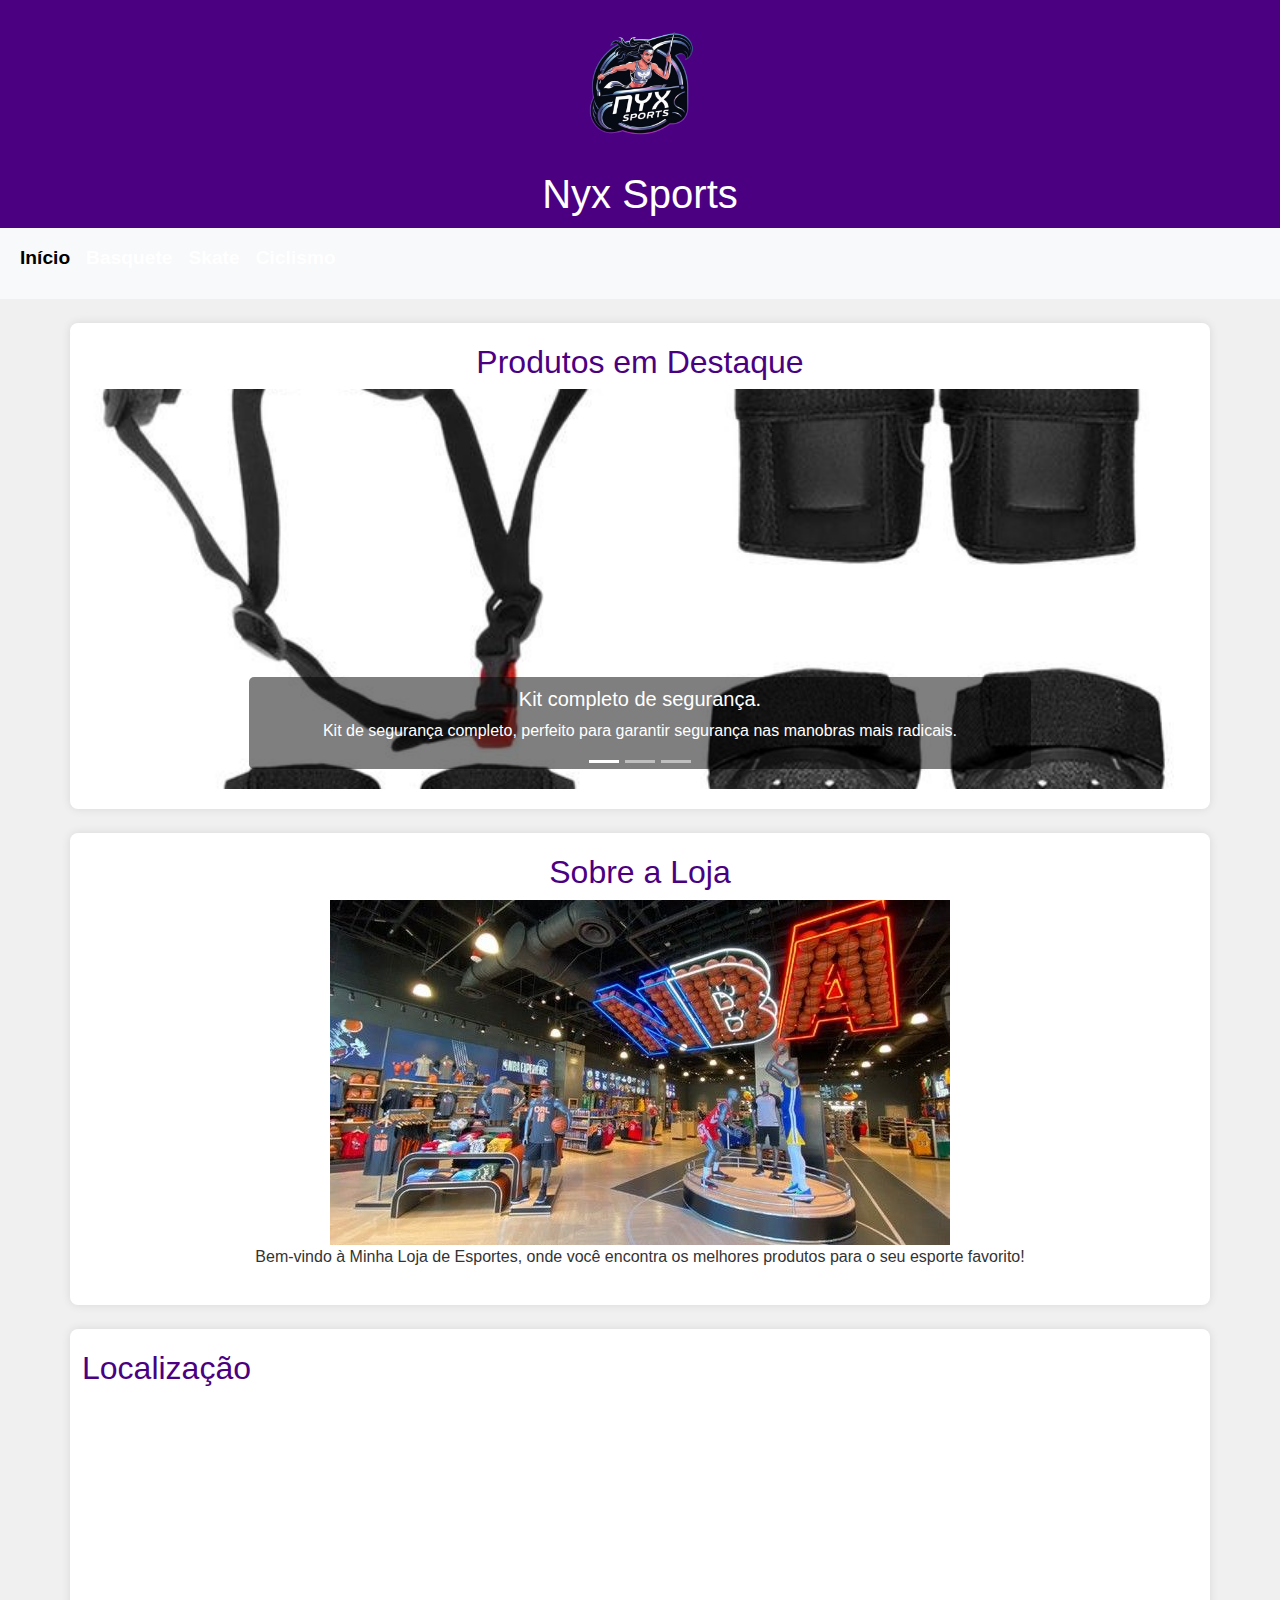
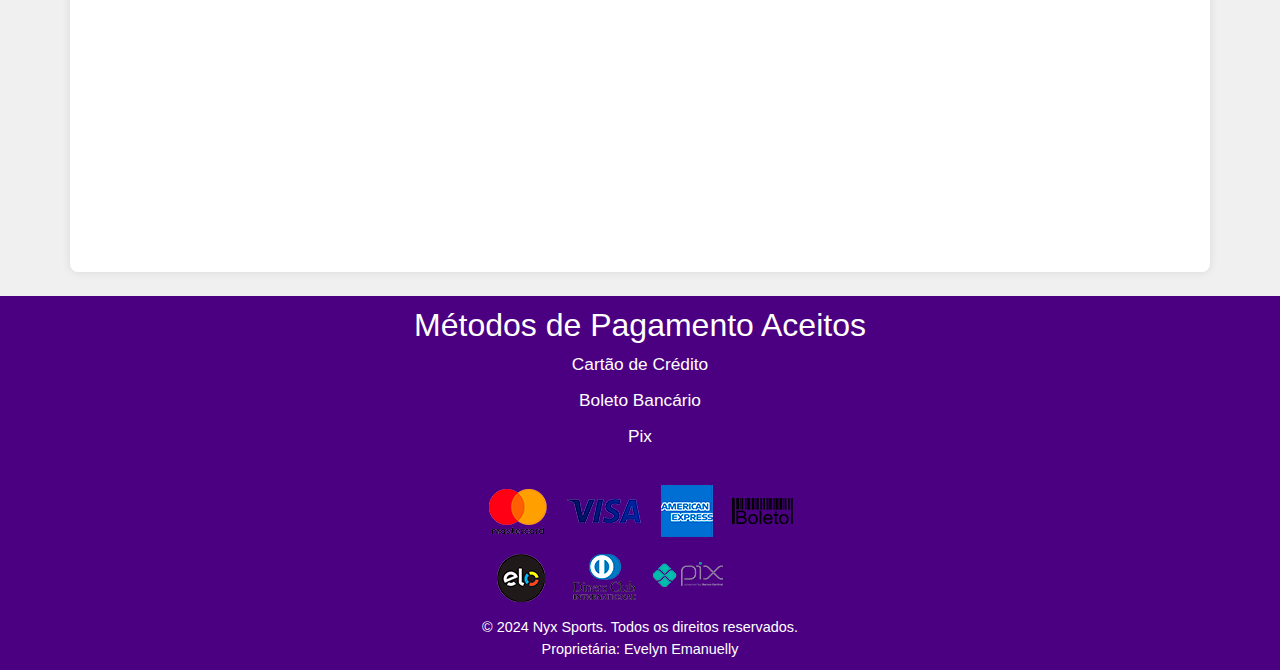
==== commit fb5c7680: "Alterações" ====
--- a/index.html
+++ b/index.html
@@ -10,7 +10,6 @@
 </head>
 <body>
 
-    <!-- Alterado a classe para header-small -->
     <header class="header-small text-center">
         <img src="/imgs/logo.png" alt="Logo da Loja" class="logo-img">
         <h1>Nyx Sports</h1>
@@ -45,17 +44,17 @@
             </div>
             <div class="carousel-inner">
                 <div class="carousel-item active">
-                    <a href="/Esporte/Skate/index.html"><img src="/imgs/skate.snakes.png" class="d-block w-100" alt="Produto de Skate"></a>
+                    <a href="/Esporte/Skate/index.html"><img src="/imgs/kit.seguranca.jpeg" class="d-block w-100" alt="Kit de segurança."></a>
                     <div class="carousel-caption d-none d-md-block">
-                        <h5>Skate Completo Pro</h5>
-                        <p>Ideal para quem busca performance.</p>
+                        <h5>Kit completo de segurança.</h5>
+                        <p>Kit de segurança completo, perfeito para garantir segurança nas manobras mais radicais.</p>
                     </div>
                 </div>
                 <div class="carousel-item">
                     <a href="/Esporte/Ciclismo/index.html"><img src="/imgs/quadro bike.webp" class="d-block w-100" alt="Produto de Ciclismo"></a>
                     <div class="carousel-caption d-none d-md-block">
                         <h5>Quadro de bicicleta</h5>
-                        <p>Leve e rápida, perfeita para competições.</p>
+                        <p>Quadro leve.</p>
                     </div>
                 </div>
                 <div class="carousel-item">
@@ -85,7 +84,7 @@
 
     <section class="container mt-4">
         <h2>Localização</h2>
-        <iframe src="https://www.google.com/maps/place/Sport+Center/@-16.16876,-42.2938519,20.25z/data=!4m14!1m7!3m6!1s0x74debf164f2884d:0x53d7c2a67499456d!2sSport+Center!8m2!3d-16.1687033!4d-42.2937317!16s%2Fg%2F11j4qpgv6m!3m5!1s0x74debf164f2884d:0x53d7c2a67499456d!8m2!3d-16.1687033!4d-42.2937317!16s%2Fg%2F11j4qpgv6m?entry=ttu" width="100%" height="450" style="border:0;" allowfullscreen="" loading="lazy"></iframe>
+        <iframe src="https://www.google.com/maps/embed?pb=!1m14!1m8!1m3!1d479.0004613838205!2d-42.2938519!3d-16.16876!3m2!1i1024!2i768!4f13.1!3m3!1m2!1s0x74debf164f2884d%3A0x53d7c2a67499456d!2sSport%20Center!5e0!3m2!1spt-BR!2sbr!4v1723739799975!5m2!1spt-BR!2sbr" width="600" height="450" style="border:0;" allowfullscreen="" loading="lazy" referrerpolicy="no-referrer-when-downgrade"></iframe>
     </section>
 
     <footer class="footer-small text-center mt-4">
